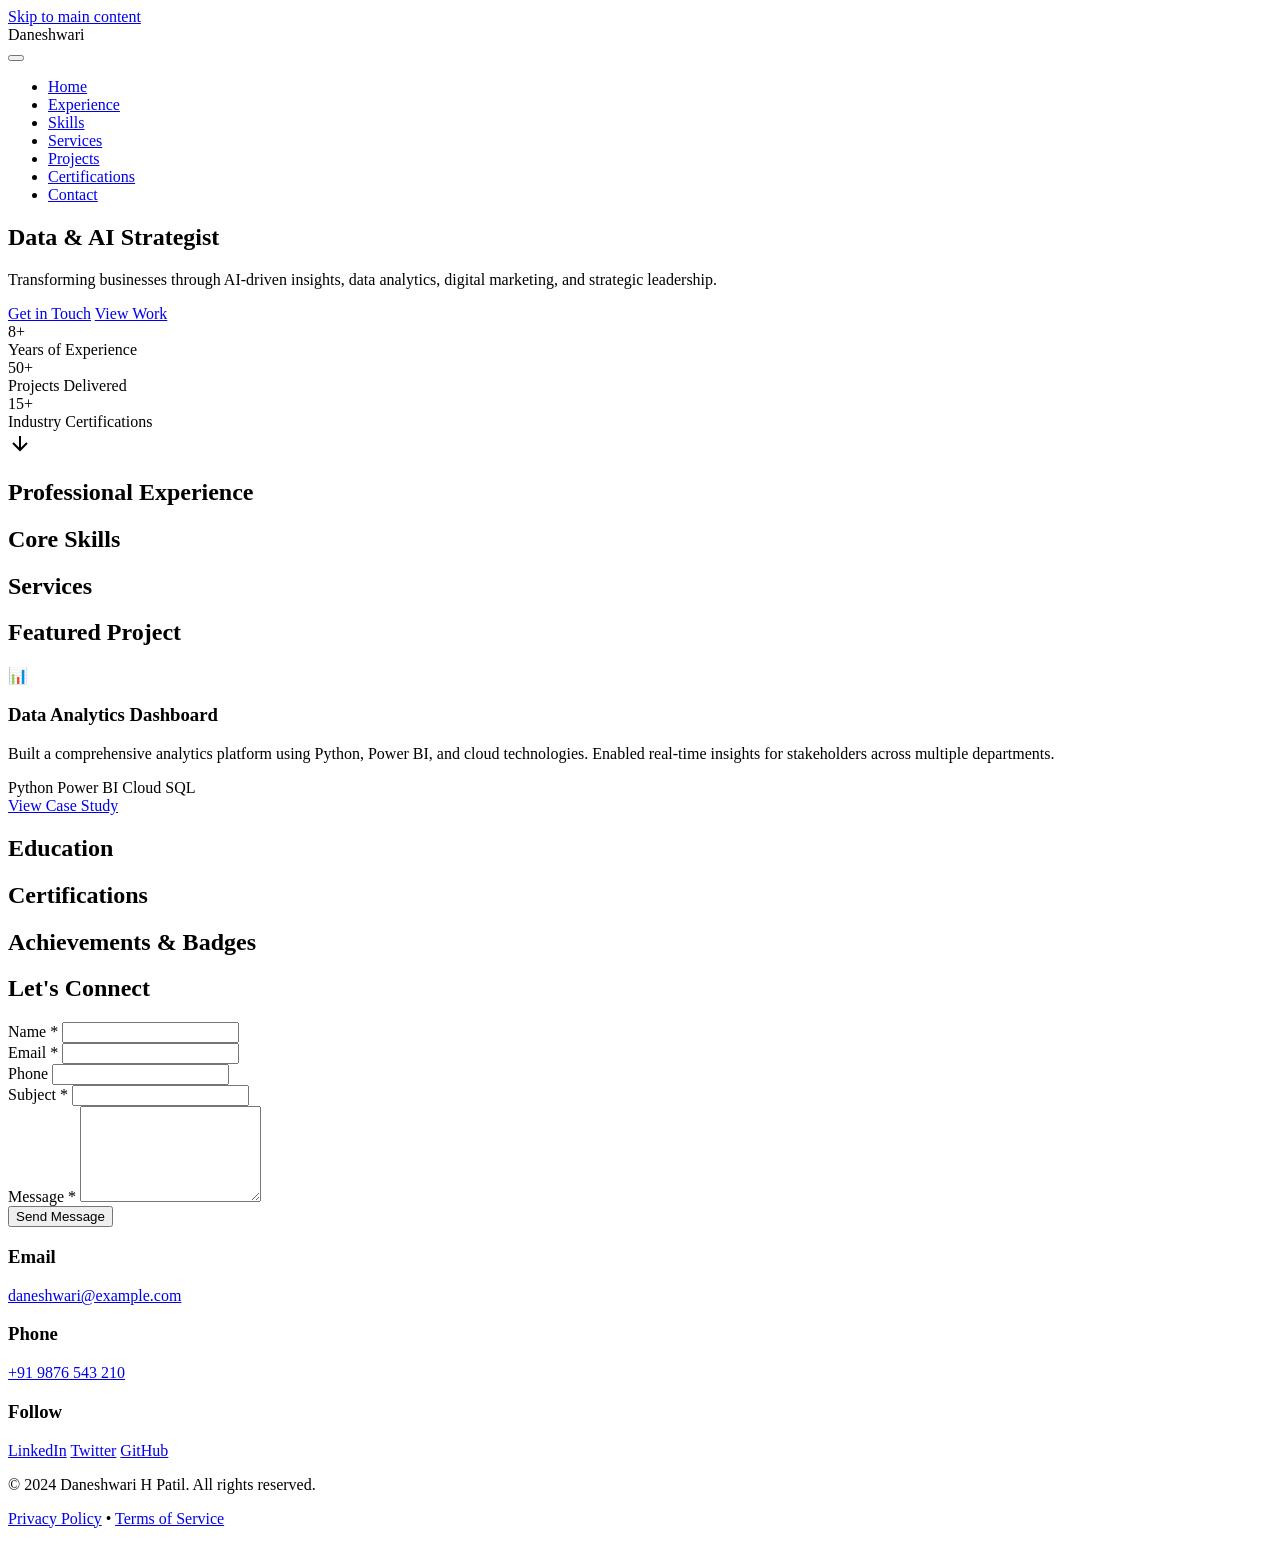
==== index.html @ 5024c0e8 "Fix: Move site files to root for GitHub Pages deployment" ====
<!DOCTYPE html>
<html lang="en">
<head>
    <meta charset="UTF-8">
    <meta name="viewport" content="width=device-width, initial-scale=1.0">
    <meta name="description" content="Daneshwari H Patil — Portfolio showcasing AI, Data Analytics, Digital Marketing & Business Strategy expertise.">
    <meta name="theme-color" content="#0a0e27">
    <title>Daneshwari H Patil — Portfolio</title>
    
    <!-- Favicon -->
    <link rel="icon" href="data:image/svg+xml,<svg xmlns='http://www.w3.org/2000/svg' viewBox='0 0 100 100'><rect fill='%230a0e27' width='100' height='100'/><text x='50' y='60' font-size='60' font-weight='bold' text-anchor='middle' fill='%2300d9ff'>D</text></svg>" type="image/svg+xml">
    
    <!-- Stylesheets -->
    <link rel="stylesheet" href="assets/css/styles.css">
</head>
<body>
    <!-- Skip to main content (accessibility) -->
    <a href="#main" class="skip-link">Skip to main content</a>

    <!-- Navigation -->
    <nav class="nav" role="navigation" aria-label="Main navigation">
        <div class="nav__container">
            <div class="nav__logo">
                <span class="nav__logo-text">Daneshwari</span>
            </div>
            <button class="nav__toggle" aria-label="Toggle navigation menu" aria-expanded="false">
                <span></span>
                <span></span>
                <span></span>
            </button>
            <ul class="nav__menu">
                <li><a href="#hero" class="nav__link">Home</a></li>
                <li><a href="#experience" class="nav__link">Experience</a></li>
                <li><a href="#skills" class="nav__link">Skills</a></li>
                <li><a href="#services" class="nav__link">Services</a></li>
                <li><a href="#projects" class="nav__link">Projects</a></li>
                <li><a href="#certifications" class="nav__link">Certifications</a></li>
                <li><a href="#contact" class="nav__link">Contact</a></li>
            </ul>
        </div>
    </nav>

    <!-- Main Content -->
    <main id="main">
        <!-- Hero Section -->
        <section id="hero" class="hero" role="banner">
            <div class="hero__background">
                <div class="hero__grid"></div>
                <div class="hero__glow hero__glow--1"></div>
                <div class="hero__glow hero__glow--2"></div>
            </div>
            <div class="hero__content">
                <div class="hero__text reveal">
                    <h1 class="hero__title">
                        Data & AI Strategist
                    </h1>
                    <p class="hero__subtitle">
                        Transforming businesses through AI-driven insights, data analytics, digital marketing, and strategic leadership.
                    </p>
                    <div class="hero__ctas">
                        <a href="#contact" class="btn btn-primary btn-magnetic">Get in Touch</a>
                        <a href="#projects" class="btn btn-secondary btn-magnetic">View Work</a>
                    </div>
                </div>
                <div class="hero__cards">
                    <div class="float-card reveal-stagger" style="--stagger: 1">
                        <div class="card-stat">
                            <div class="card-stat__number">8+</div>
                            <div class="card-stat__label">Years of Experience</div>
                        </div>
                    </div>
                    <div class="float-card reveal-stagger" style="--stagger: 2">
                        <div class="card-stat">
                            <div class="card-stat__number">50+</div>
                            <div class="card-stat__label">Projects Delivered</div>
                        </div>
                    </div>
                    <div class="float-card reveal-stagger" style="--stagger: 3">
                        <div class="card-stat">
                            <div class="card-stat__number">15+</div>
                            <div class="card-stat__label">Industry Certifications</div>
                        </div>
                    </div>
                </div>
            </div>
            <div class="hero__scroll-cue reveal">
                <svg width="24" height="24" viewBox="0 0 24 24" fill="none" stroke="currentColor" stroke-width="2">
                    <path d="M12 5v14M5 12l7 7 7-7"/>
                </svg>
            </div>
        </section>

        <!-- Experience / Timeline Section -->
        <section id="experience" class="experience" role="region" aria-labelledby="experience-heading">
            <div class="container">
                <h2 id="experience-heading" class="section-header reveal">Professional Experience</h2>
                <div class="timeline" id="timeline"></div>
            </div>
        </section>

        <!-- Skills Section -->
        <section id="skills" class="skills" role="region" aria-labelledby="skills-heading">
            <div class="container">
                <h2 id="skills-heading" class="section-header reveal">Core Skills</h2>
                <div class="skills__grid" id="skillsGrid"></div>
            </div>
        </section>

        <!-- Services Section -->
        <section id="services" class="services" role="region" aria-labelledby="services-heading">
            <div class="container">
                <h2 id="services-heading" class="section-header reveal">Services</h2>
                <div class="services__grid" id="servicesGrid"></div>
            </div>
        </section>

        <!-- Projects Section -->
        <section id="projects" class="projects" role="region" aria-labelledby="projects-heading">
            <div class="container">
                <h2 id="projects-heading" class="section-header reveal">Featured Project</h2>
                <div class="projects__featured reveal">
                    <div class="project-card">
                        <div class="project-card__image">
                            <div class="project-card__image-placeholder">📊</div>
                        </div>
                        <div class="project-card__content">
                            <h3 class="project-card__title">Data Analytics Dashboard</h3>
                            <p class="project-card__description">
                                Built a comprehensive analytics platform using Python, Power BI, and cloud technologies. 
                                Enabled real-time insights for stakeholders across multiple departments.
                            </p>
                            <div class="project-card__tags">
                                <span class="tag">Python</span>
                                <span class="tag">Power BI</span>
                                <span class="tag">Cloud</span>
                                <span class="tag">SQL</span>
                            </div>
                            <a href="#" class="btn btn-primary btn-magnetic">View Case Study</a>
                        </div>
                    </div>
                </div>
            </div>
        </section>

        <!-- Education Section -->
        <section id="education" class="education" role="region" aria-labelledby="education-heading">
            <div class="container">
                <h2 id="education-heading" class="section-header reveal">Education</h2>
                <div class="education__cards" id="educationCards"></div>
            </div>
        </section>

        <!-- Certifications Section -->
        <section id="certifications" class="certifications" role="region" aria-labelledby="certifications-heading">
            <div class="container">
                <h2 id="certifications-heading" class="section-header reveal">Certifications</h2>
                <div class="certifications__filters" id="certFilters"></div>
                <div class="certifications__grid" id="certificationsGrid"></div>
            </div>
        </section>

        <!-- Achievements Section -->
        <section id="achievements" class="achievements" role="region" aria-labelledby="achievements-heading">
            <div class="container">
                <h2 id="achievements-heading" class="section-header reveal">Achievements & Badges</h2>
                <div class="achievements__grid" id="achievementsGrid"></div>
            </div>
        </section>

        <!-- Contact Section -->
        <section id="contact" class="contact" role="region" aria-labelledby="contact-heading">
            <div class="container">
                <h2 id="contact-heading" class="section-header reveal">Let's Connect</h2>
                <div class="contact__content">
                    <div class="contact__form-wrapper reveal">
                        <form id="contactForm" class="contact__form" novalidate>
                            <div class="form-group">
                                <label for="name" class="form-label">Name *</label>
                                <input 
                                    type="text" 
                                    id="name" 
                                    name="name" 
                                    class="form-input" 
                                    required 
                                    aria-required="true"
                                    autocomplete="name"
                                />
                                <span class="form-error" role="alert"></span>
                            </div>

                            <div class="form-group">
                                <label for="email" class="form-label">Email *</label>
                                <input 
                                    type="email" 
                                    id="email" 
                                    name="email" 
                                    class="form-input" 
                                    required 
                                    aria-required="true"
                                    autocomplete="email"
                                />
                                <span class="form-error" role="alert"></span>
                            </div>

                            <div class="form-group">
                                <label for="phone" class="form-label">Phone</label>
                                <input 
                                    type="tel" 
                                    id="phone" 
                                    name="phone" 
                                    class="form-input"
                                    autocomplete="tel"
                                />
                            </div>

                            <div class="form-group">
                                <label for="subject" class="form-label">Subject *</label>
                                <input 
                                    type="text" 
                                    id="subject" 
                                    name="subject" 
                                    class="form-input" 
                                    required 
                                    aria-required="true"
                                />
                                <span class="form-error" role="alert"></span>
                            </div>

                            <div class="form-group">
                                <label for="message" class="form-label">Message *</label>
                                <textarea 
                                    id="message" 
                                    name="message" 
                                    class="form-textarea" 
                                    rows="6" 
                                    required 
                                    aria-required="true"
                                ></textarea>
                                <span class="form-error" role="alert"></span>
                            </div>

                            <button type="submit" class="btn btn-primary btn-magnetic btn-large">
                                <span class="btn__text">Send Message</span>
                                <span class="btn__loader" aria-hidden="true"></span>
                            </button>
                            <div class="form-message" role="status"></div>
                        </form>
                    </div>
                    <div class="contact__info reveal">
                        <div class="contact__info-item">
                            <h3>Email</h3>
                            <a href="mailto:daneshwari@example.com">daneshwari@example.com</a>
                        </div>
                        <div class="contact__info-item">
                            <h3>Phone</h3>
                            <a href="tel:+919876543210">+91 9876 543 210</a>
                        </div>
                        <div class="contact__info-item">
                            <h3>Follow</h3>
                            <div class="social-links">
                                <a href="#" class="social-link" aria-label="LinkedIn">LinkedIn</a>
                                <a href="#" class="social-link" aria-label="Twitter">Twitter</a>
                                <a href="#" class="social-link" aria-label="GitHub">GitHub</a>
                            </div>
                        </div>
                    </div>
                </div>
            </div>
        </section>
    </main>

    <!-- Footer -->
    <footer class="footer">
        <div class="container">
            <p>&copy; 2024 Daneshwari H Patil. All rights reserved.</p>
            <p class="footer__links">
                <a href="#">Privacy Policy</a> • 
                <a href="#">Terms of Service</a>
            </p>
        </div>
    </footer>

    <!-- Scripts -->
    <script src="assets/js/script.js"></script>
</body>
</html>
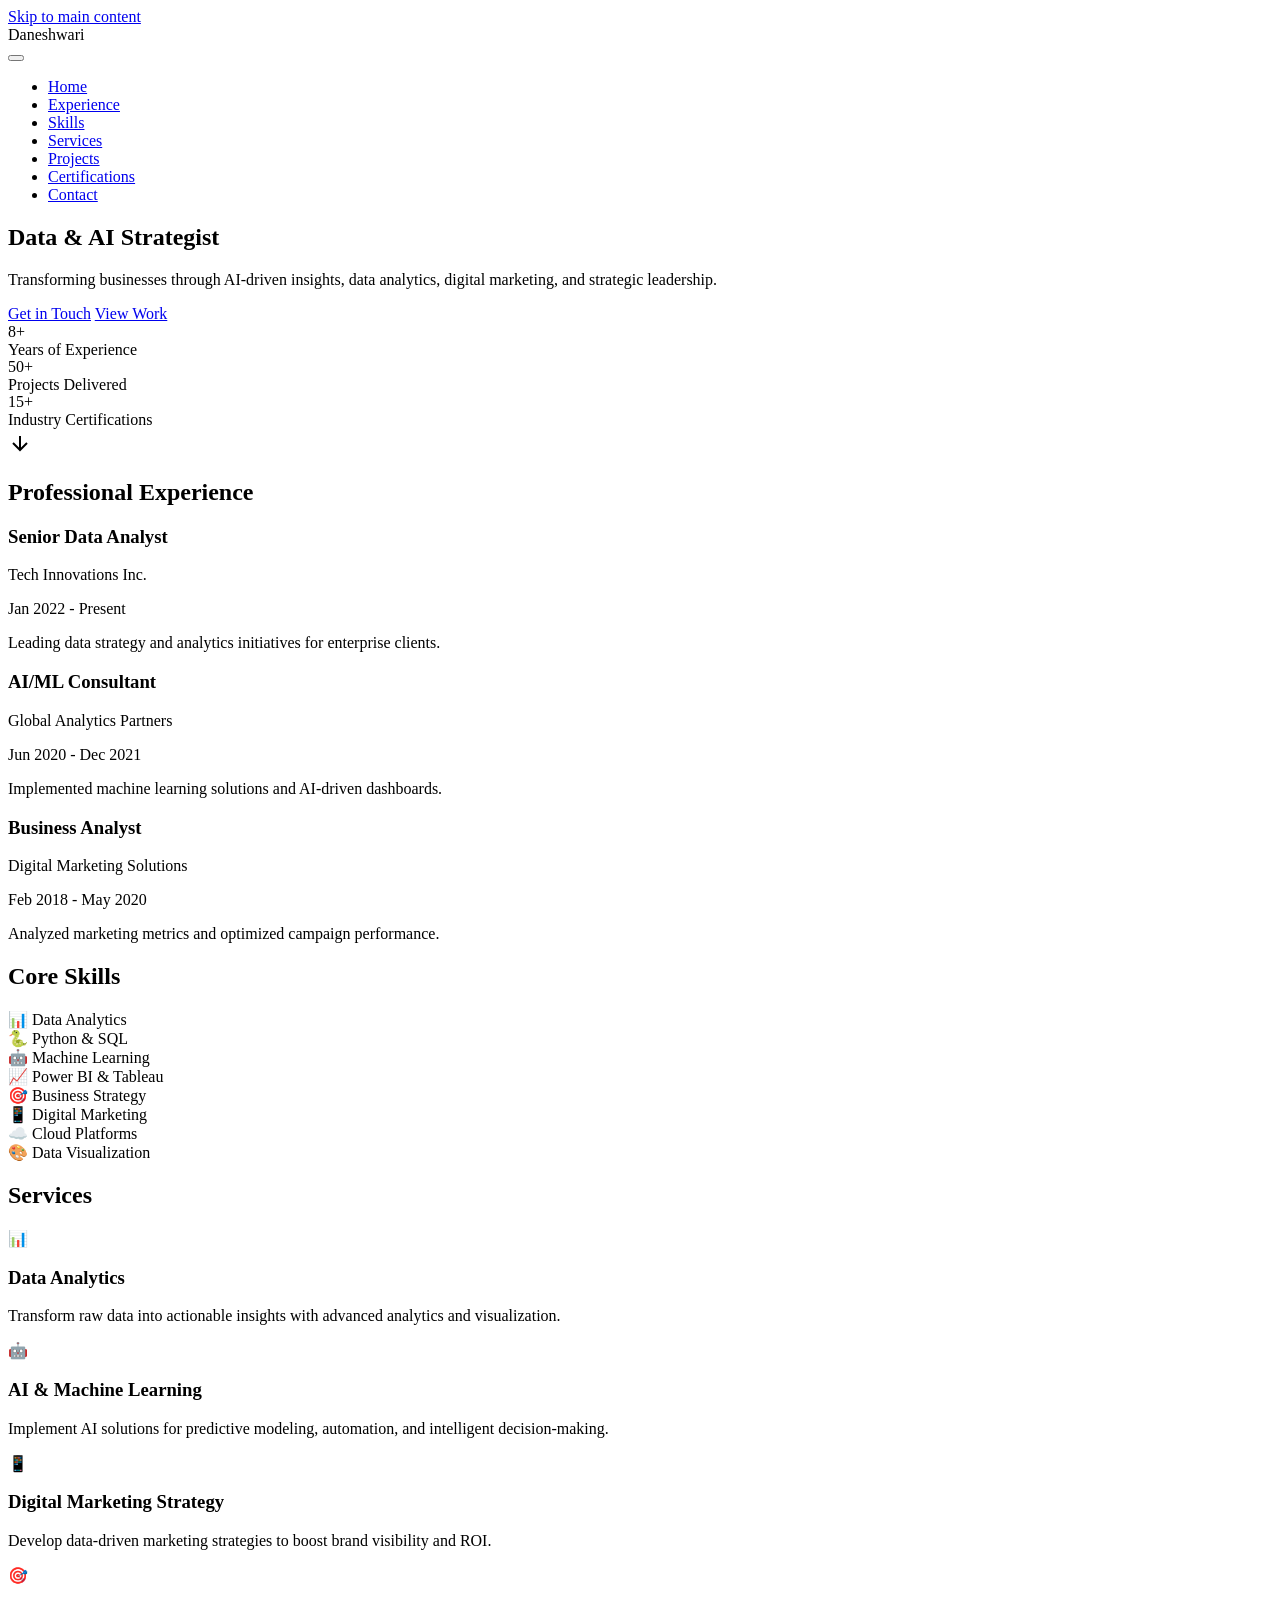
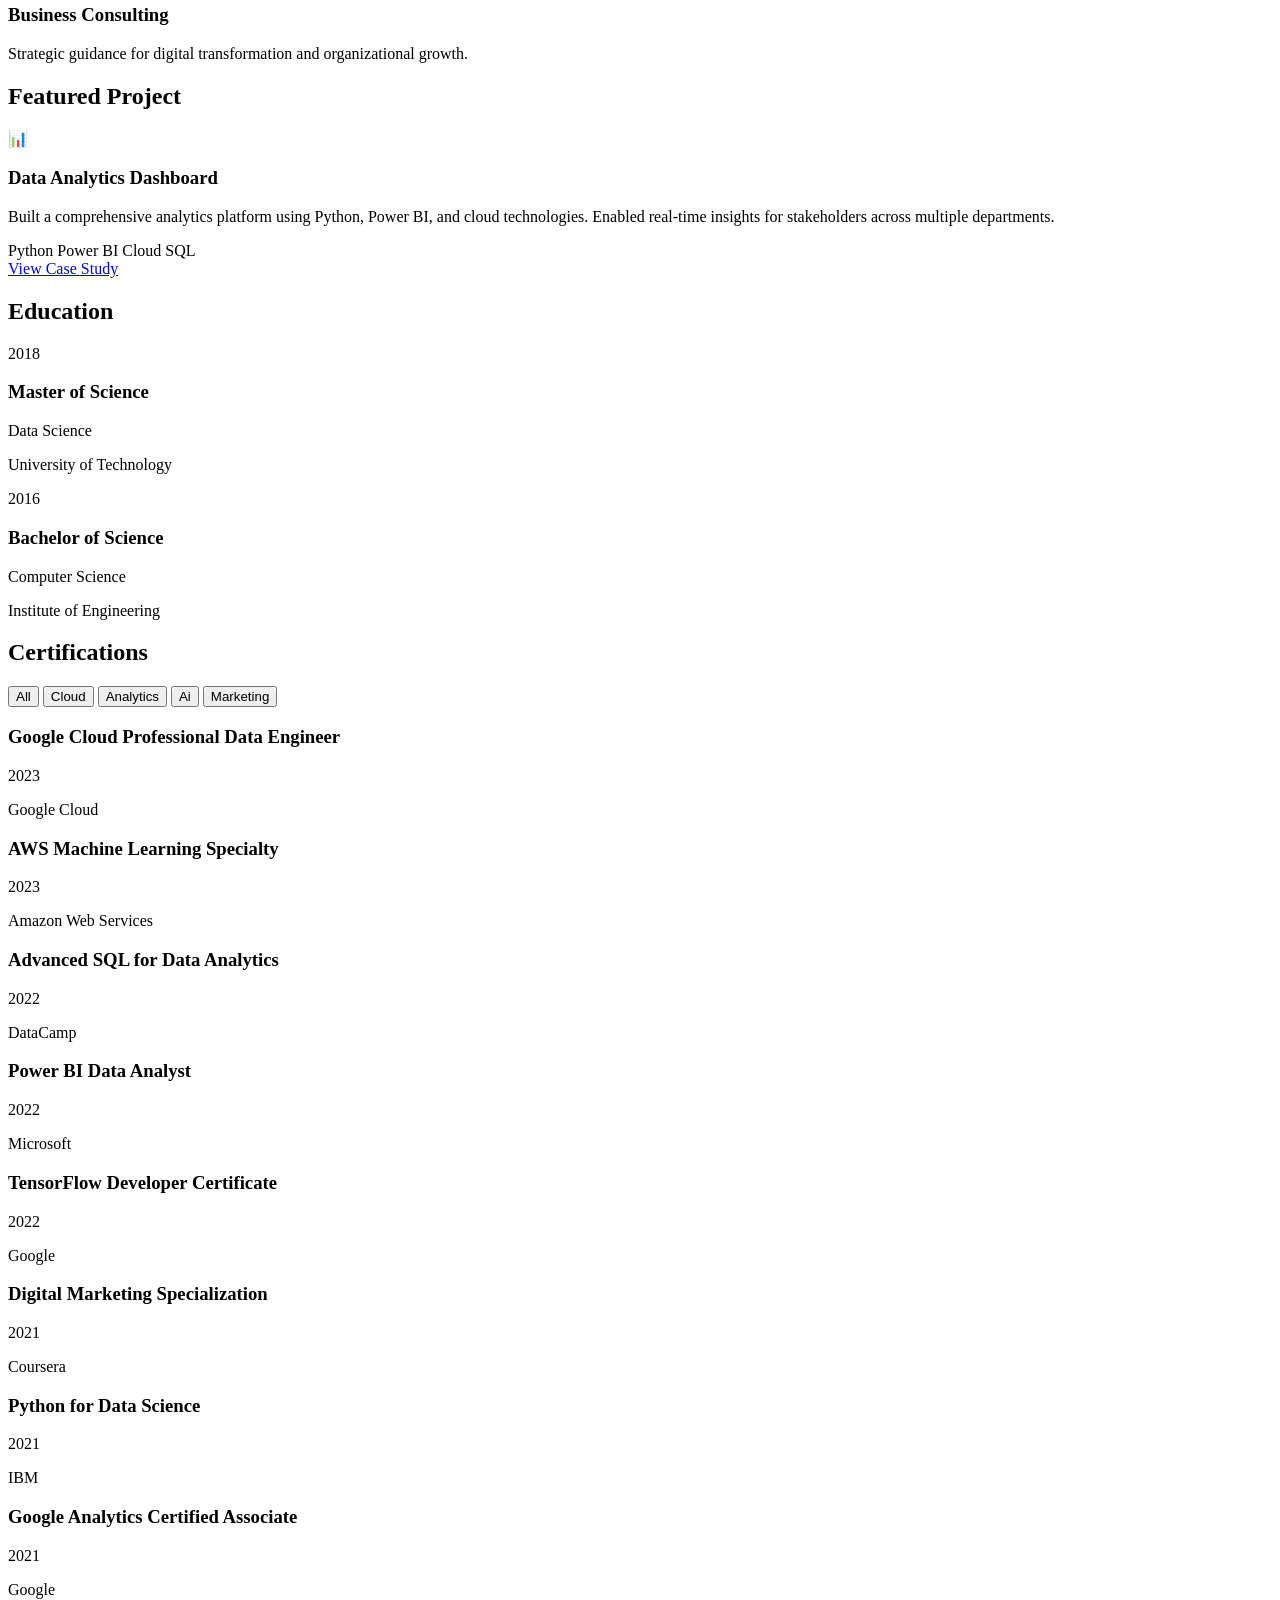
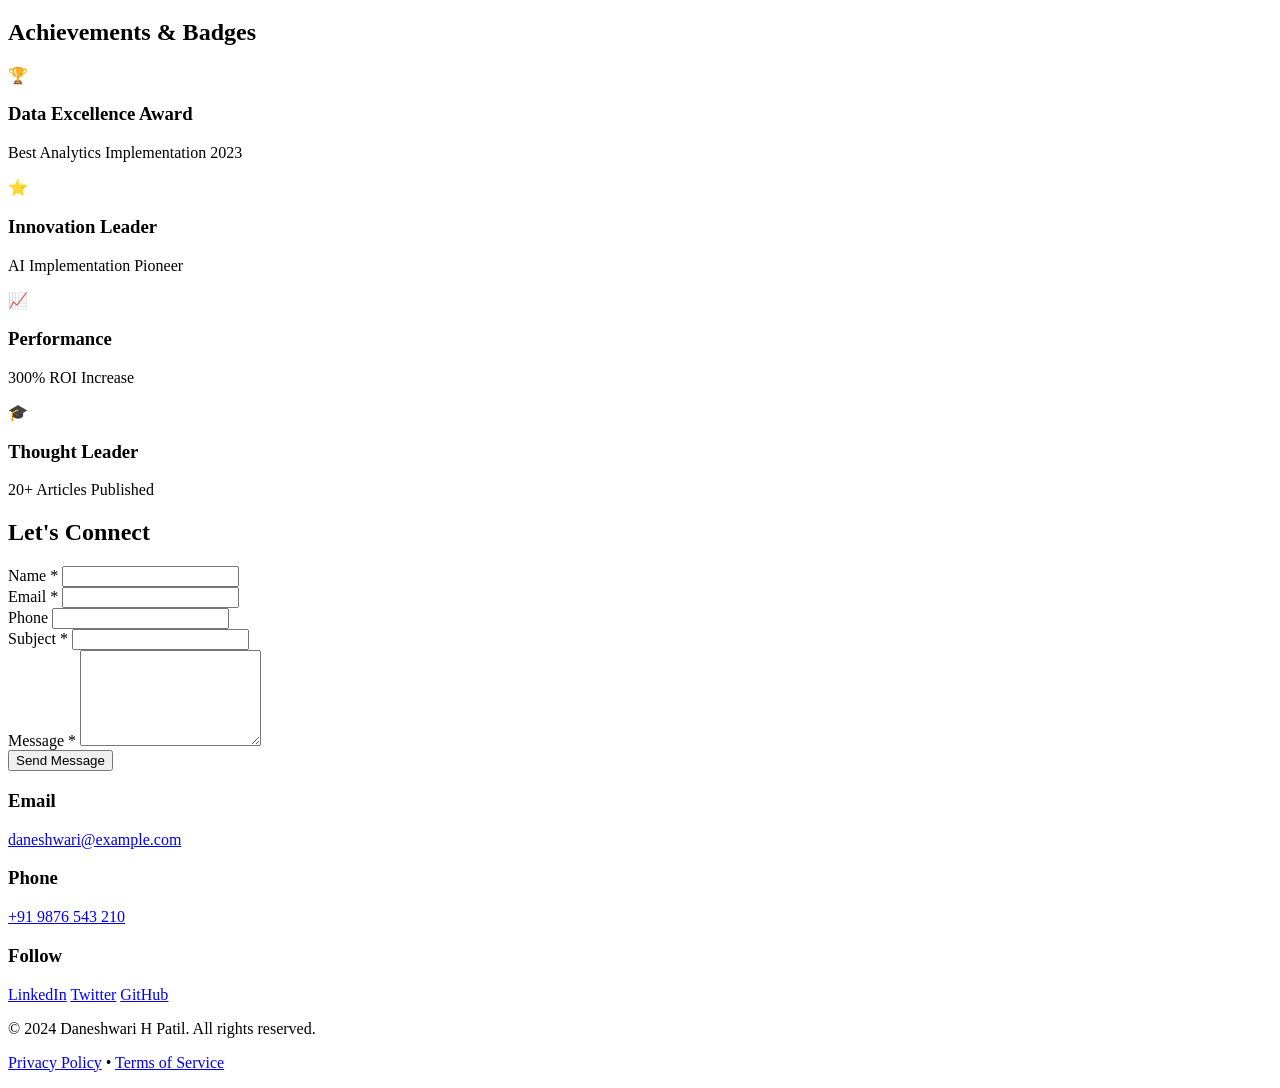
==== commit fbf31275: "Fix: Resolve all errors, enhance performance and visibility" ====
--- a/index.html
+++ b/index.html
@@ -2,16 +2,43 @@
 <html lang="en">
 <head>
     <meta charset="UTF-8">
-    <meta name="viewport" content="width=device-width, initial-scale=1.0">
-    <meta name="description" content="Daneshwari H Patil — Portfolio showcasing AI, Data Analytics, Digital Marketing & Business Strategy expertise.">
+    <meta name="viewport" content="width=device-width, initial-scale=1.0, viewport-fit=cover">
+    <meta name="description" content="Daneshwari H Patil — AI, Data Analytics & Digital Marketing Expert. Transforming businesses through data-driven insights and strategic leadership.">
     <meta name="theme-color" content="#0a0e27">
-    <title>Daneshwari H Patil — Portfolio</title>
+    <meta name="apple-mobile-web-app-capable" content="yes">
+    <meta name="apple-mobile-web-app-status-bar-style" content="black-translucent">
+    <meta property="og:title" content="Daneshwari H Patil — Portfolio">
+    <meta property="og:description" content="AI, Data Analytics & Digital Marketing Expert">
+    <meta property="og:type" content="website">
+    <meta name="twitter:card" content="summary_large_image">
+    <meta name="twitter:title" content="Daneshwari H Patil">
+    <title>Daneshwari H Patil — AI & Data Analytics Expert</title>
     
     <!-- Favicon -->
     <link rel="icon" href="data:image/svg+xml,<svg xmlns='http://www.w3.org/2000/svg' viewBox='0 0 100 100'><rect fill='%230a0e27' width='100' height='100'/><text x='50' y='60' font-size='60' font-weight='bold' text-anchor='middle' fill='%2300d9ff'>D</text></svg>" type="image/svg+xml">
     
+    <!-- Preload Critical Resources -->
+    <link rel="preload" href="assets/css/styles.css" as="style">
+    <link rel="preload" href="assets/js/script.js" as="script">
+    
     <!-- Stylesheets -->
     <link rel="stylesheet" href="assets/css/styles.css">
+    
+    <!-- Structured Data -->
+    <script type="application/ld+json">
+    {
+      "@context": "https://schema.org",
+      "@type": "Person",
+      "name": "Daneshwari H Patil",
+      "jobTitle": "Data & AI Strategist",
+      "url": "https://daneshwariipatil200125.github.io",
+      "sameAs": [
+        "https://linkedin.com/in/daneshwari",
+        "https://github.com/daneshwariipatil200125"
+      ],
+      "knowsAbout": ["Data Analytics", "Machine Learning", "AI", "Python", "Data Science", "Digital Marketing"]
+    }
+    </script>
 </head>
 <body>
     <!-- Skip to main content (accessibility) -->
@@ -51,9 +78,7 @@
             </div>
             <div class="hero__content">
                 <div class="hero__text reveal">
-                    <h1 class="hero__title">
-                        Data & AI Strategist
-                    </h1>
+                    <h1 class="hero__title">Data & AI Strategist</h1>
                     <p class="hero__subtitle">
                         Transforming businesses through AI-driven insights, data analytics, digital marketing, and strategic leadership.
                     </p>
@@ -84,7 +109,7 @@
                 </div>
             </div>
             <div class="hero__scroll-cue reveal">
-                <svg width="24" height="24" viewBox="0 0 24 24" fill="none" stroke="currentColor" stroke-width="2">
+                <svg width="24" height="24" viewBox="0 0 24 24" fill="none" stroke="currentColor" stroke-width="2" aria-hidden="true">
                     <path d="M12 5v14M5 12l7 7 7-7"/>
                 </svg>
             </div>
@@ -126,8 +151,7 @@
                         <div class="project-card__content">
                             <h3 class="project-card__title">Data Analytics Dashboard</h3>
                             <p class="project-card__description">
-                                Built a comprehensive analytics platform using Python, Power BI, and cloud technologies. 
-                                Enabled real-time insights for stakeholders across multiple departments.
+                                Built a comprehensive analytics platform using Python, Power BI, and cloud technologies. Enabled real-time insights for stakeholders across multiple departments.
                             </p>
                             <div class="project-card__tags">
                                 <span class="tag">Python</span>
@@ -175,67 +199,31 @@
                     <div class="contact__form-wrapper reveal">
                         <form id="contactForm" class="contact__form" novalidate>
                             <div class="form-group">
-                                <label for="name" class="form-label">Name *</label>
-                                <input 
-                                    type="text" 
-                                    id="name" 
-                                    name="name" 
-                                    class="form-input" 
-                                    required 
-                                    aria-required="true"
-                                    autocomplete="name"
-                                />
-                                <span class="form-error" role="alert"></span>
-                            </div>
-
-                            <div class="form-group">
-                                <label for="email" class="form-label">Email *</label>
-                                <input 
-                                    type="email" 
-                                    id="email" 
-                                    name="email" 
-                                    class="form-input" 
-                                    required 
-                                    aria-required="true"
-                                    autocomplete="email"
-                                />
+                                <label for="name" class="form-label">Name <span aria-label="required">*</span></label>
+                                <input type="text" id="name" name="name" class="form-input" required aria-required="true" autocomplete="name" />
+                                <span class="form-error" role="alert"></span>
+                            </div>
+
+                            <div class="form-group">
+                                <label for="email" class="form-label">Email <span aria-label="required">*</span></label>
+                                <input type="email" id="email" name="email" class="form-input" required aria-required="true" autocomplete="email" />
                                 <span class="form-error" role="alert"></span>
                             </div>
 
                             <div class="form-group">
                                 <label for="phone" class="form-label">Phone</label>
-                                <input 
-                                    type="tel" 
-                                    id="phone" 
-                                    name="phone" 
-                                    class="form-input"
-                                    autocomplete="tel"
-                                />
-                            </div>
-
-                            <div class="form-group">
-                                <label for="subject" class="form-label">Subject *</label>
-                                <input 
-                                    type="text" 
-                                    id="subject" 
-                                    name="subject" 
-                                    class="form-input" 
-                                    required 
-                                    aria-required="true"
-                                />
-                                <span class="form-error" role="alert"></span>
-                            </div>
-
-                            <div class="form-group">
-                                <label for="message" class="form-label">Message *</label>
-                                <textarea 
-                                    id="message" 
-                                    name="message" 
-                                    class="form-textarea" 
-                                    rows="6" 
-                                    required 
-                                    aria-required="true"
-                                ></textarea>
+                                <input type="tel" id="phone" name="phone" class="form-input" autocomplete="tel" />
+                            </div>
+
+                            <div class="form-group">
+                                <label for="subject" class="form-label">Subject <span aria-label="required">*</span></label>
+                                <input type="text" id="subject" name="subject" class="form-input" required aria-required="true" />
+                                <span class="form-error" role="alert"></span>
+                            </div>
+
+                            <div class="form-group">
+                                <label for="message" class="form-label">Message <span aria-label="required">*</span></label>
+                                <textarea id="message" name="message" class="form-textarea" rows="6" required aria-required="true"></textarea>
                                 <span class="form-error" role="alert"></span>
                             </div>
 
@@ -243,7 +231,7 @@
                                 <span class="btn__text">Send Message</span>
                                 <span class="btn__loader" aria-hidden="true"></span>
                             </button>
-                            <div class="form-message" role="status"></div>
+                            <div class="form-message" role="status" aria-live="polite"></div>
                         </form>
                     </div>
                     <div class="contact__info reveal">
@@ -258,9 +246,9 @@
                         <div class="contact__info-item">
                             <h3>Follow</h3>
                             <div class="social-links">
-                                <a href="#" class="social-link" aria-label="LinkedIn">LinkedIn</a>
-                                <a href="#" class="social-link" aria-label="Twitter">Twitter</a>
-                                <a href="#" class="social-link" aria-label="GitHub">GitHub</a>
+                                <a href="https://linkedin.com" class="social-link" aria-label="LinkedIn Profile" rel="noopener noreferrer">LinkedIn</a>
+                                <a href="https://twitter.com" class="social-link" aria-label="Twitter Profile" rel="noopener noreferrer">Twitter</a>
+                                <a href="https://github.com/daneshwariipatil200125" class="social-link" aria-label="GitHub Profile" rel="noopener noreferrer">GitHub</a>
                             </div>
                         </div>
                     </div>
@@ -274,13 +262,12 @@
         <div class="container">
             <p>&copy; 2024 Daneshwari H Patil. All rights reserved.</p>
             <p class="footer__links">
-                <a href="#">Privacy Policy</a> • 
-                <a href="#">Terms of Service</a>
+                <a href="#">Privacy Policy</a> • <a href="#">Terms of Service</a>
             </p>
         </div>
     </footer>
 
     <!-- Scripts -->
-    <script src="assets/js/script.js"></script>
+    <script src="assets/js/script.js" defer></script>
 </body>
 </html>
